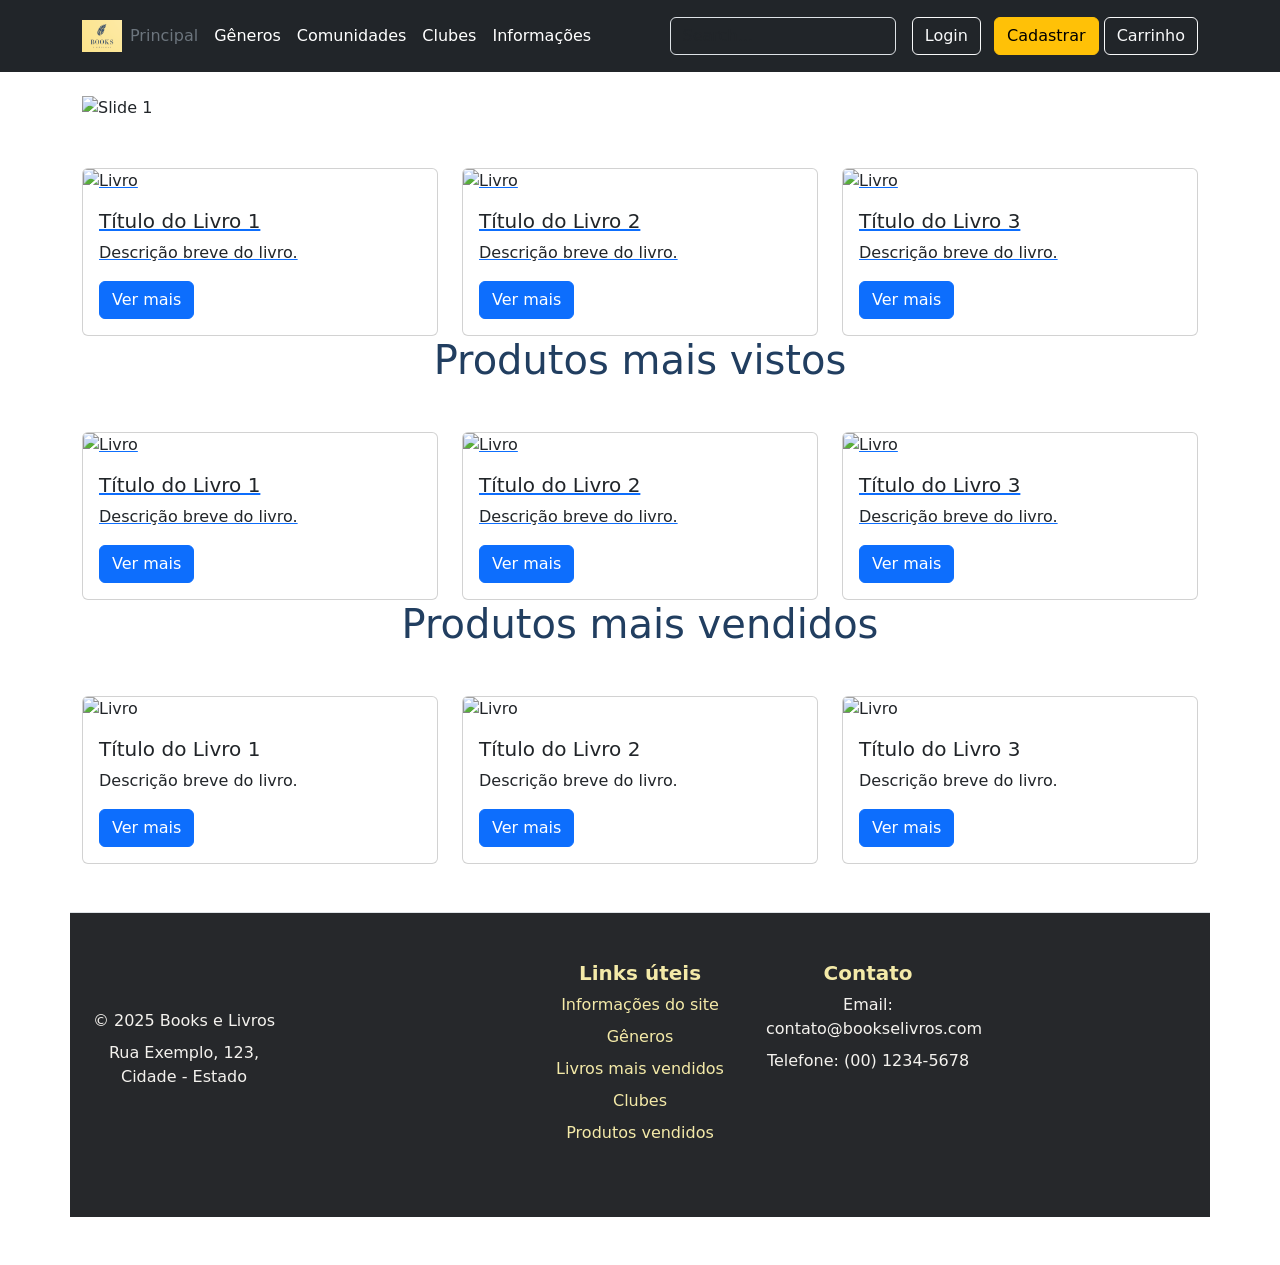
==== books.html @ 1d3fdbc7 "Initial Commit" ====
<!DOCTYPE html>
<html lang="pt-br">
<head>
    <meta charset="UTF-8">
    <meta name="viewport" content="width=device-width, initial-scale=1.0">
    <link rel="stylesheet" href="books.css">
    <link rel="shortcut icon" href="favicon.png" type="image/x-icon">
    <link href="https://cdn.jsdelivr.net/npm/bootstrap@5.3.5/dist/css/bootstrap.min.css" rel="stylesheet" integrity="sha384-SgOJa3DmI69IUzQ2PVdRZhwQ+dy64/BUtbMJw1MZ8t5HZApcHrRKUc4W0kG879m7" crossorigin="anonymous">
    <script src="../assets/js/color-modes.js"></script>

    <style>
        @import url('https://fonts.googleapis.com/css2?family=Tuffy:ital,wght@0,400;0,700;1,400;1,700&display=swap');
    </style>

    <title>Books e Páginas</title>
</head>
<body>
    <div class="b-example-divider"></div> 
    <header class="p-3 text-bg-dark">
         <div class="container"> 
            <div class="d-flex flex-wrap align-items-center justify-content-center justify-content-lg-start"> 
                <a href="/" class="d-flex align-items-center mb-2 mb-lg-0 text-white text-decoration-none"> 
                    <img src="Logo.png" alt="Minha Logo" width="40" height="32">
                 </a> 
                 <ul class="nav col-12 col-lg-auto me-lg-auto mb-2 justify-content-center mb-md-0"> 
                    <li>
                        <a href="#" class="nav-link px-2 text-secondary">Principal</a>
                    </li> 
                    <li><a href="#" class="nav-link px-2 text-white">Gêneros</a></li>
                     <li><a href="#" class="nav-link px-2 text-white">Comunidades</a></li> 
                     <li><a href="#" class="nav-link px-2 text-white">Clubes</a></li> 
                     <li><a href="#" class="nav-link px-2 text-white">Informações</a></li> 
                </ul> 
                <form class="col-12 col-lg-auto mb-3 mb-lg-0 me-lg-3" role="search"> 
                    <input type="search" class="form-control form-control-dark text-bg-dark" placeholder="Search..." aria-label="Search"> 
                </form> 
                <div class="text-end"> 
                    <button href="logincads.html" type="button" class="btn btn-outline-light me-2">Login</button> 
                    <button href="cadastro.html" type="button" class="btn btn-warning">Cadastrar</button> 
                    <a href="#" class="btn btn-outline-light">
                        <i class="bi bi-cart"></i> Carrinho
                    </a>
                
                </div> 
            </div> 
        </div> 
    </header>

<!--Carrosel -->

<div class="container mt-4">
    <div id="carouselExampleIndicators" class="carousel slide">
        <div class="carousel-indicators">
            <button type="button" data-bs-target="#carouselExampleIndicators" data-bs-slide-to="0" class="active" aria-current="true" aria-label="Slide 1"></button>
            <button type="button" data-bs-target="#carouselExampleIndicators" data-bs-slide-to="1" aria-label="Slide 2"></button>
            <button type="button" data-bs-target="#carouselExampleIndicators" data-bs-slide-to="2" aria-label="Slide 3"></button>
        </div>
        <div class="carousel-inner">
            <div class="carousel-item active">
                <img src="https://placehold.co/2000x700" class="d-block mx-auto img-fluid" alt="Slide 1">
            </div>
            <div class="carousel-item">
                <img src="https://placehold.co/800x400" class="d-block mx-auto img-fluid" alt="Slide 2">
            </div>
            <div class="carousel-item">
                <img src="https://placehold.co/800x400" class="d-block mx-auto img-fluid" alt="Slide 3">
            </div>
        </div>
        <button class="carousel-control-prev" type="button" data-bs-target="#carouselExampleIndicators" data-bs-slide="prev">
            <span class="carousel-control-prev-icon" aria-hidden="true"></span>
            <span class="visually-hidden">Previous</span>
        </button>
        <button class="carousel-control-next" type="button" data-bs-target="#carouselExampleIndicators" data-bs-slide="next">
            <span class="carousel-control-next-icon" aria-hidden="true"></span>
            <span class="visually-hidden">Next</span>
        </button>
    </div>
</div>

<!--Produtos em destaque usadno cards e grid -->

<div class="container mt-5">
    <div class="row">
        <!-- Card 1 -->
        <div class="col-md-4">
            <a href="produto.html">
                <div class="card">
                    <img src="https://placehold.co/200x300" class="card-img-top" alt="Livro">
                    <div class="card-body">
                        <h5 class="card-title">Título do Livro 1</h5>
                        <p class="card-text">Descrição breve do livro.</p>
                        <button class="btn btn-primary">Ver mais</button>
                    </div>
                </div>
            </a>
        </div>

        <!-- Card 2 -->
        <div class="col-md-4">
            <a href="produto.html">
                <div class="card">
                    <img src="https://placehold.co/200x300" class="card-img-top" alt="Livro">
                    <div class="card-body">
                        <h5 class="card-title">Título do Livro 2</h5>
                        <p class="card-text">Descrição breve do livro.</p>
                        <button class="btn btn-primary">Ver mais</button>
                    </div>
                </div>
            </a>
        </div>

        <!-- Card 3 -->
        <div class="col-md-4">
            <a href="produto.html">
                <div class="card">
                    <img src="https://placehold.co/200x300" class="card-img-top" alt="Livro">
                    <div class="card-body">
                        <h5 class="card-title">Título do Livro 3</h5>
                        <p class="card-text">Descrição breve do livro.</p>
                        <button class="btn btn-primary">Ver mais</button>
                    </div>
                </div>
            </a>
        </div>
    </div>
</div>

<!--Produtos mais vistos-->
<h1>Produtos mais vistos </h1>

<div class="container mt-5">
    <div class="row">
        <!-- Card 1 -->
        <div class="col-md-4">
            <a href="produto.html">
                <div class="card">
                    <img src="https://placehold.co/200x300" class="card-img-top" alt="Livro">
                    <div class="card-body">
                        <h5 class="card-title">Título do Livro 1</h5>
                        <p class="card-text">Descrição breve do livro.</p>
                        <button class="btn btn-primary">Ver mais</button>
                    </div>
                </div>
            </a>
        </div>

        <!-- Card 2 -->
        <div class="col-md-4">
            <a href="produto.html">
                <div class="card">
                    <img src="https://placehold.co/200x300" class="card-img-top" alt="Livro">
                    <div class="card-body">
                        <h5 class="card-title">Título do Livro 2</h5>
                        <p class="card-text">Descrição breve do livro.</p>
                        <button class="btn btn-primary">Ver mais</button>
                    </div>
                </div>
            </a>
        </div>

        <!-- Card 3 -->
        <div class="col-md-4">
            <a href="produto.html">
                <div class="card">
                    <img src="https://placehold.co/200x300" class="card-img-top" alt="Livro">
                    <div class="card-body">
                        <h5 class="card-title">Título do Livro 3</h5>
                        <p class="card-text">Descrição breve do livro.</p>
                        <button class="btn btn-primary">Ver mais</button>
                    </div>
                </div>
            </a>
        </div>
    </div>
</div>

<!--Ptodutos mais vendidos-->

<h1>Produtos mais vendidos</h1>

<div class="container mt-5">
    <div class="row">
        <!-- Card 1 -->
        <div class="col-md-4">
            <a href="produto.html"></a>
            <div class="card">
                <img src="https://placehold.co/200x300" class="card-img-top" alt="Livro">
                <div class="card-body">
                    <h5 class="card-title">Título do Livro 1</h5>
                    <p class="card-text">Descrição breve do livro.</p>
                    <a href="#" class="btn btn-primary">Ver mais</a>
                </div>
            </div>
        </div>

        <!-- Card 2 -->
        <div class="col-md-4">
            <a href="produto.html"></a>
            <div class="card">
                <img src="https://placehold.co/200x300" class="card-img-top" alt="Livro">
                <div class="card-body">
                    <h5 class="card-title">Título do Livro 2</h5>
                    <p class="card-text">Descrição breve do livro.</p>
                    <a href="#" class="btn btn-primary">Ver mais</a>
                </div>
            </div>
        </div>

        <!-- Card 3 -->
        <div class="col-md-4">
            <a href="produto.html"></a>
            <div class="card">
                <img src="https://placehold.co/200x300" class="card-img-top" alt="Livro">
                <div class="card-body">
                    <h5 class="card-title">Título do Livro 3</h5>
                    <p class="card-text">Descrição breve do livro.</p>
                    <a href="#" class="btn btn-primary">Ver mais</a>
                </div>
            </div>
        </div>
    </div>
</div>


<!-- Footer -->
<div class="container">
    <footer class="row row-cols-1 row-cols-sm-2 row-cols-md-5 py-5 my-5 border-top">
        <!-- Informações da empresa -->
        <div class="col mb-3">
            <a href="/" class="d-flex align-items-center mb-3 text-decoration-none">
                <svg class="bi me-2" width="40" height="32" aria-hidden="true">
                    <use xlink:href="#bootstrap"></use>
                </svg>
            </a>
            <p>&copy; 2025 Books e Livros</p>
            <p>Rua Exemplo, 123, Cidade - Estado</p>
        </div>

        <!-- Espaço vazio para ajuste visual -->
        <div class="col mb-3"></div>

        <!-- Links de navegação -->
        <div class="col mb-3">
            <h5>Links úteis</h5>
            <ul class="nav flex-column">
                <li class="nav-item mb-2"><a href="#" class="nav-link p-0">Informações do site</a></li>
                <li class="nav-item mb-2"><a href="#" class="nav-link p-0">Gêneros</a></li>
                <li class="nav-item mb-2"><a href="#" class="nav-link p-0">Livros mais vendidos</a></li>
                <li class="nav-item mb-2"><a href="#" class="nav-link p-0">Clubes</a></li>
                <li class="nav-item mb-2"><a href="#" class="nav-link p-0">Produtos vendidos</a></li>
            </ul>
        </div>

        <!-- Contato e redes sociais -->
        <div class="col mb-3">
            <h5>Contato</h5>
            <p>Email: contato@bookselivros.com</p>
            <p>Telefone: (00) 1234-5678</p>
        </div>
    </footer>
</div>

    
</body>
</html>
---- books.css ----
h1 {
    text-align: center; /* Centraliza o texto */
    color: #213e60 !important; /* Define a cor */
    font-weight: bold; /* Deixa o texto mais destacado */
}
h1 {
    text-align: center;
    color: #213e60 !important;
    font-weight: bold;
}

body {
    background-color: #213e60;
    color: #f4f2ee;
}

footer {
    background-color: #26282b;
    padding: 40px 0;
    text-align: center;
}

footer h5 {
    color: #f4eaa8;
    font-weight: bold;
}

footer p {
    color: #f4f2ee !important;
    font-size: 16px;
    margin-bottom: 8px;
}

footer a {
    color: #f4eaa8 !important;
    text-decoration: none;
}

footer a:hover {
    color: #213e60 !important;
}

footer ul {
    list-style: none;
    padding: 0;
}

footer ul li {
    font-size: 16px;
}

footer ul li a {
    color: #f4eaa8 !important;
    text-decoration: none;
}

footer ul li a:hover {
    color: #213e60 !important;
}

.border-top {
    border-top: 2px solid #f4eaa8;
}
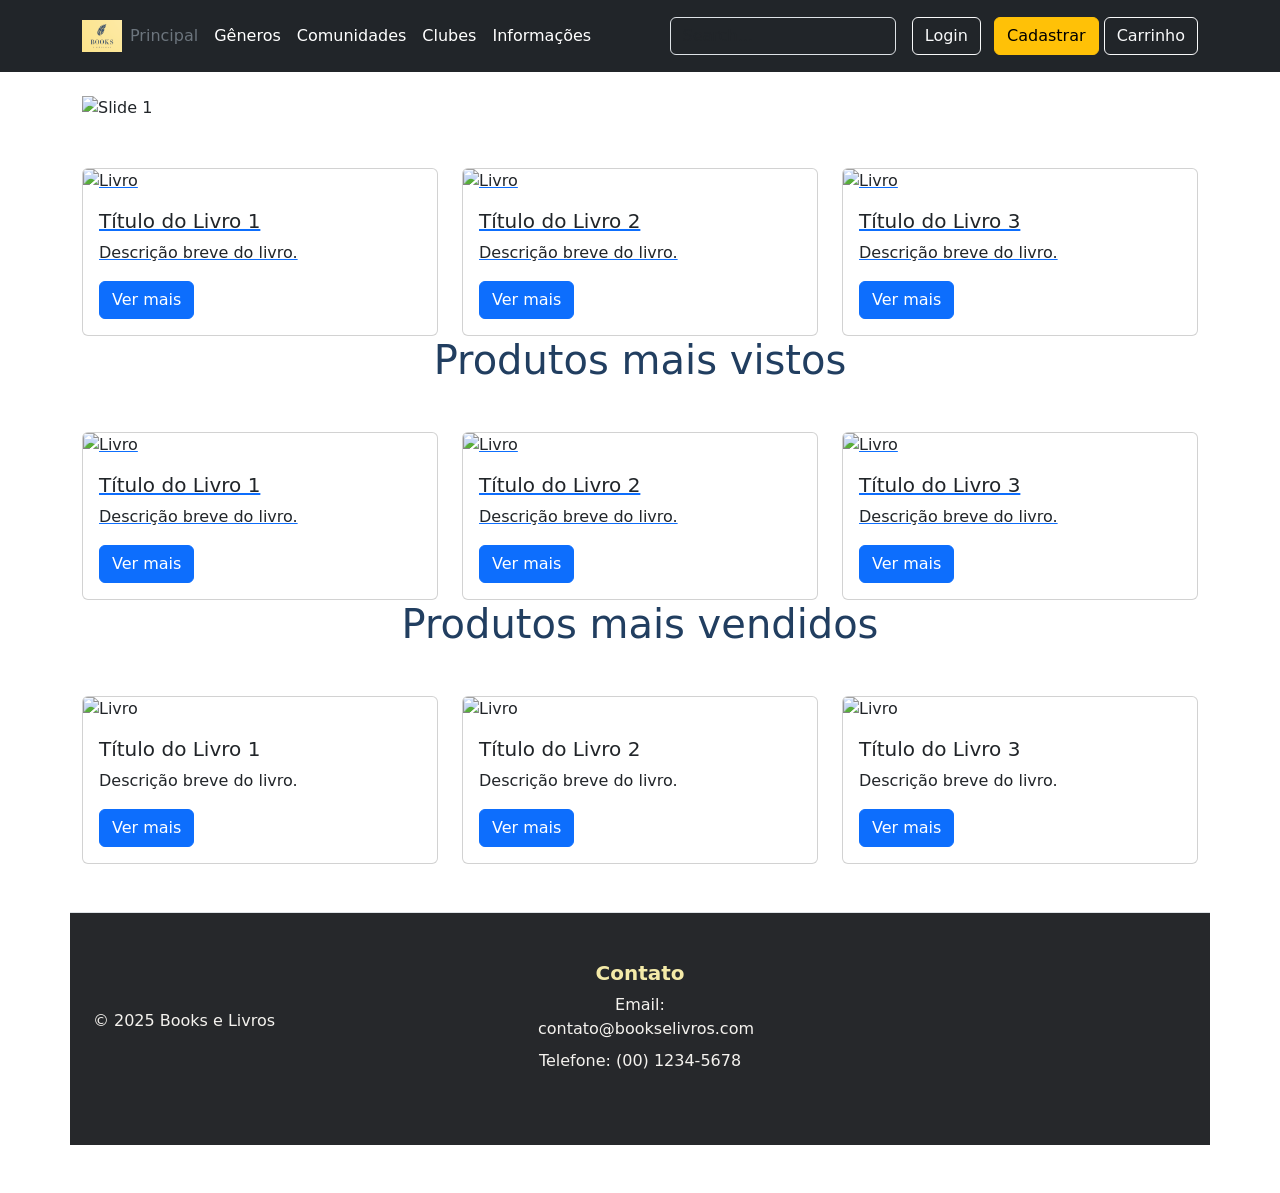
==== commit d170daec: "Alterou o rodapé" ====
--- a/books.html
+++ b/books.html
@@ -12,7 +12,7 @@
         @import url('https://fonts.googleapis.com/css2?family=Tuffy:ital,wght@0,400;0,700;1,400;1,700&display=swap');
     </style>
 
-    <title>Books e Páginas</title>
+    <title>Books e Páginas - Livros de Fantasia</title>
 </head>
 <body>
     <div class="b-example-divider"></div> 
@@ -233,23 +233,14 @@
                 </svg>
             </a>
             <p>&copy; 2025 Books e Livros</p>
-            <p>Rua Exemplo, 123, Cidade - Estado</p>
+          
         </div>
 
         <!-- Espaço vazio para ajuste visual -->
         <div class="col mb-3"></div>
 
         <!-- Links de navegação -->
-        <div class="col mb-3">
-            <h5>Links úteis</h5>
-            <ul class="nav flex-column">
-                <li class="nav-item mb-2"><a href="#" class="nav-link p-0">Informações do site</a></li>
-                <li class="nav-item mb-2"><a href="#" class="nav-link p-0">Gêneros</a></li>
-                <li class="nav-item mb-2"><a href="#" class="nav-link p-0">Livros mais vendidos</a></li>
-                <li class="nav-item mb-2"><a href="#" class="nav-link p-0">Clubes</a></li>
-                <li class="nav-item mb-2"><a href="#" class="nav-link p-0">Produtos vendidos</a></li>
-            </ul>
-        </div>
+        
 
         <!-- Contato e redes sociais -->
         <div class="col mb-3">
--- a/books.css
+++ b/books.css
@@ -1,3 +1,8 @@
+
+body {
+    background-color: #f4eaa8;
+}
+
 h1 {
     text-align: center; /* Centraliza o texto */
     color: #213e60 !important; /* Define a cor */
@@ -7,11 +12,6 @@
     text-align: center;
     color: #213e60 !important;
     font-weight: bold;
-}
-
-body {
-    background-color: #213e60;
-    color: #f4f2ee;
 }
 
 footer {
